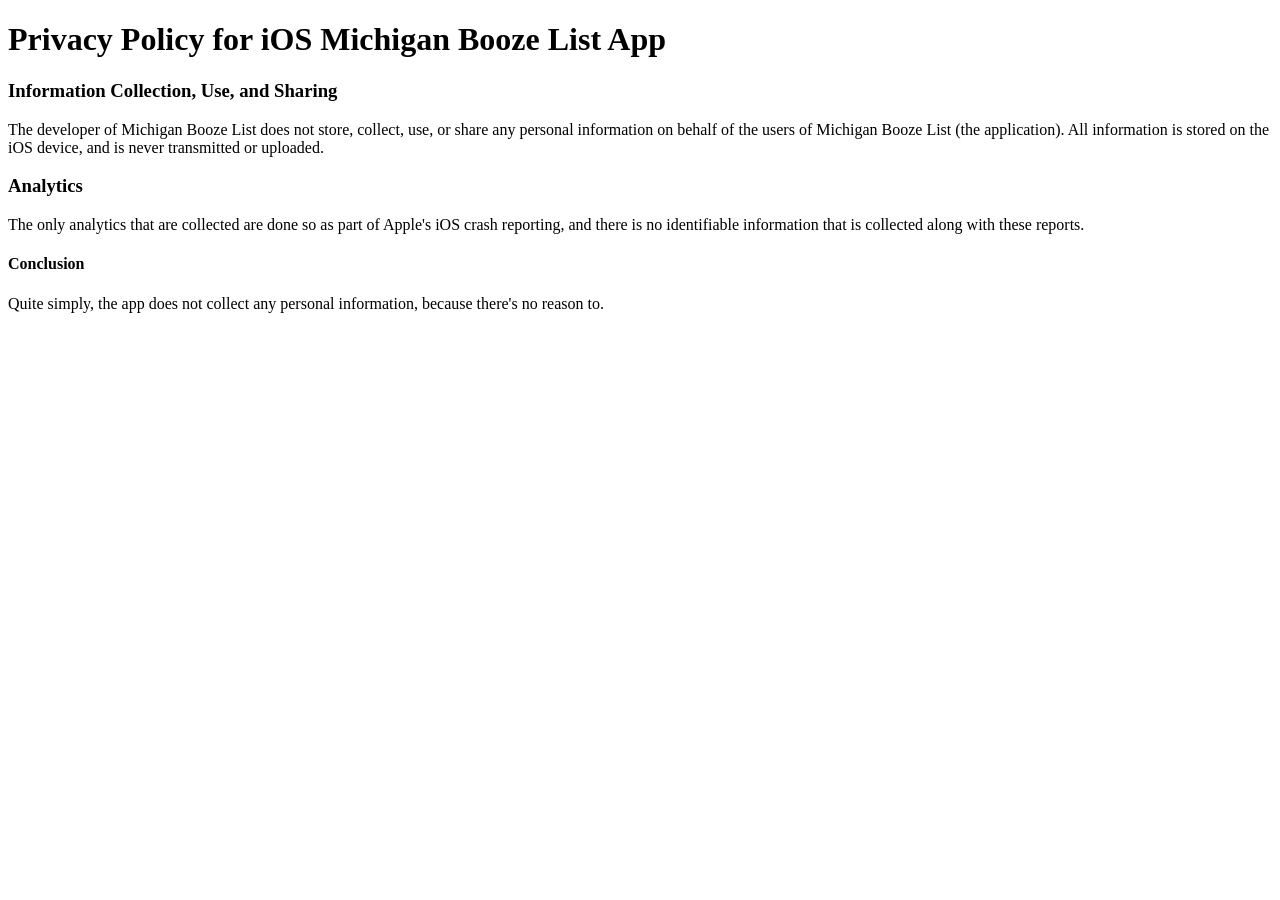
==== booze_list_privacy_policy.html @ b8807eef "added booze list" ====
<!DOCTYPE html>
<html>
<head>
    <title>Michigan Booze List Privacy Policy</title>
</head>
<body>

<h1>Privacy Policy for iOS Michigan Booze List App</h1>


<h3>Information Collection, Use, and Sharing</h3>
<p>
    The developer of Michigan Booze List does not store, collect, use, or share any personal information on behalf of the users of Michigan Booze List (the application). All information is stored on the iOS device, and is never transmitted or uploaded.
</p>

<h3>Analytics</h3>
<p>
    The only analytics that are collected are done so as part of Apple's iOS crash reporting, and there is no identifiable information that is collected along with these reports.
</p>

<h4>Conclusion</h4>
<p>
    Quite simply, the app does not collect any personal information, because there's no reason to.
</p>
</body>
</html>
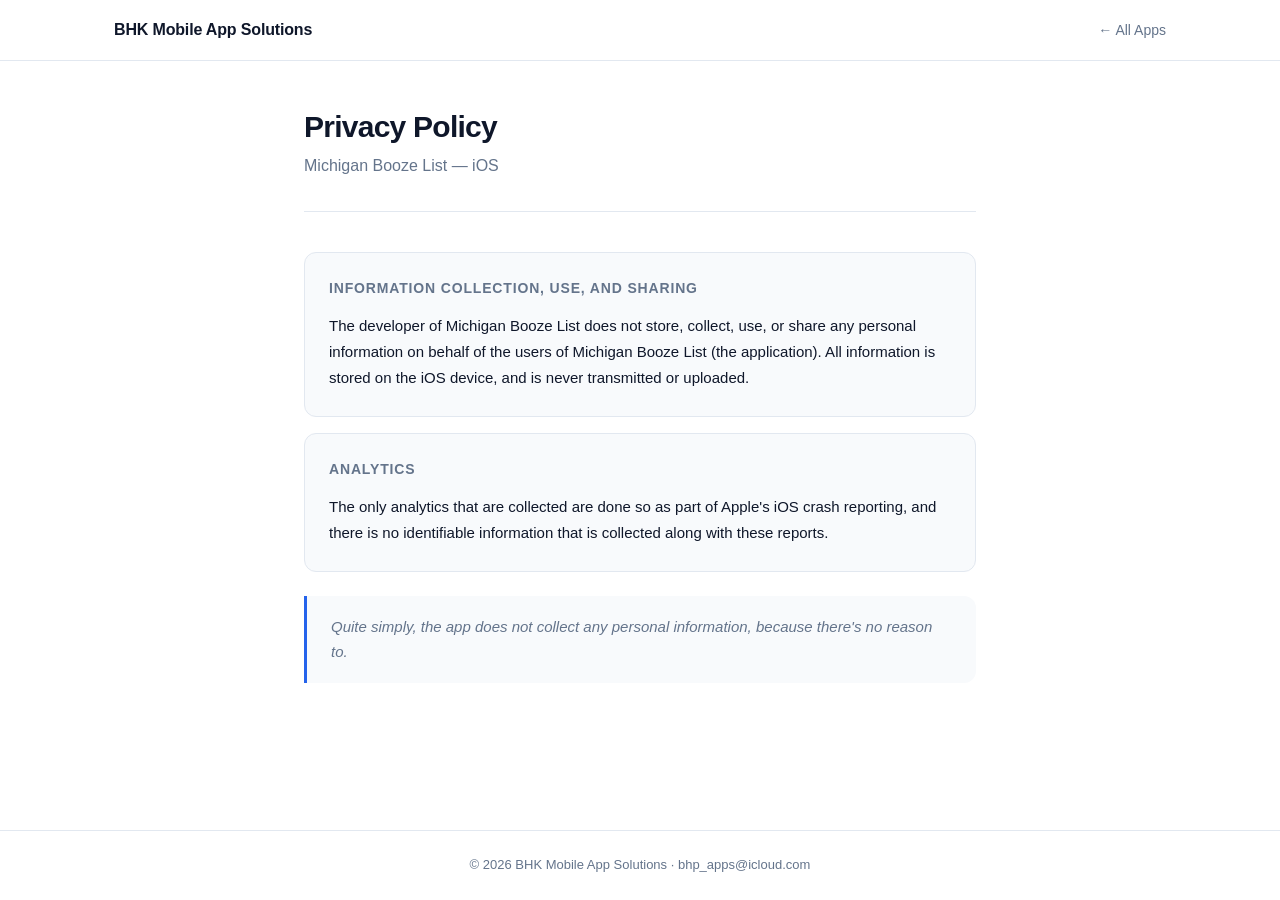
==== commit 0db0b1d1: "update to actual page with content" ====
--- a/booze_list_privacy_policy.html
+++ b/booze_list_privacy_policy.html
@@ -1,26 +1,44 @@
 <!DOCTYPE html>
-<html>
+<html lang="en">
 <head>
-    <title>Michigan Booze List Privacy Policy</title>
+    <meta charset="UTF-8">
+    <meta name="viewport" content="width=device-width, initial-scale=1.0">
+    <title>Michigan Booze List — Privacy Policy · BHK Mobile App Solutions</title>
+    <link rel="stylesheet" href="styles.css">
 </head>
 <body>
+    <header class="site-header">
+        <div class="header-inner">
+            <a href="index.html" class="site-brand">BHK Mobile App Solutions</a>
+            <a href="index.html" class="back-link">← All Apps</a>
+        </div>
+    </header>
 
-<h1>Privacy Policy for iOS Michigan Booze List App</h1>
+    <main>
+        <div class="policy-wrapper">
+            <div class="policy-header">
+                <h1>Privacy Policy</h1>
+                <p class="policy-app-name">Michigan Booze List — iOS</p>
+            </div>
 
+            <div class="policy-section">
+                <h2>Information Collection, Use, and Sharing</h2>
+                <p>The developer of Michigan Booze List does not store, collect, use, or share any personal information on behalf of the users of Michigan Booze List (the application). All information is stored on the iOS device, and is never transmitted or uploaded.</p>
+            </div>
 
-<h3>Information Collection, Use, and Sharing</h3>
-<p>
-    The developer of Michigan Booze List does not store, collect, use, or share any personal information on behalf of the users of Michigan Booze List (the application). All information is stored on the iOS device, and is never transmitted or uploaded.
-</p>
+            <div class="policy-section">
+                <h2>Analytics</h2>
+                <p>The only analytics that are collected are done so as part of Apple's iOS crash reporting, and there is no identifiable information that is collected along with these reports.</p>
+            </div>
 
-<h3>Analytics</h3>
-<p>
-    The only analytics that are collected are done so as part of Apple's iOS crash reporting, and there is no identifiable information that is collected along with these reports.
-</p>
+            <div class="policy-conclusion">
+                <p>Quite simply, the app does not collect any personal information, because there's no reason to.</p>
+            </div>
+        </div>
+    </main>
 
-<h4>Conclusion</h4>
-<p>
-    Quite simply, the app does not collect any personal information, because there's no reason to.
-</p>
+    <footer class="site-footer">
+        <p>© 2026 BHK Mobile App Solutions &middot; <a href="mailto:bhp_apps@icloud.com">bhp_apps@icloud.com</a></p>
+    </footer>
 </body>
 </html>
--- a/styles.css
+++ b/styles.css
@@ -0,0 +1,340 @@
+/* ===== Custom Properties ===== */
+:root {
+  --bg: #ffffff;
+  --bg-subtle: #f8fafc;
+  --text: #0f172a;
+  --text-muted: #64748b;
+  --accent: #2563eb;
+  --border: #e2e8f0;
+  --card-bg: #f8fafc;
+  --badge-ios-bg: #dbeafe;
+  --badge-ios-text: #1e40af;
+  --badge-android-bg: #dcfce7;
+  --badge-android-text: #166534;
+  --radius: 12px;
+  --max-prose: 720px;
+}
+
+@media (prefers-color-scheme: dark) {
+  :root {
+    --bg: #0f172a;
+    --bg-subtle: #1e293b;
+    --text: #f1f5f9;
+    --text-muted: #94a3b8;
+    --accent: #60a5fa;
+    --border: #1e293b;
+    --card-bg: #1e293b;
+    --badge-ios-bg: #172554;
+    --badge-ios-text: #93c5fd;
+    --badge-android-bg: #14532d;
+    --badge-android-text: #86efac;
+  }
+}
+
+/* ===== Reset & Base ===== */
+*, *::before, *::after {
+  box-sizing: border-box;
+  margin: 0;
+  padding: 0;
+}
+
+html {
+  font-size: 16px;
+  -webkit-text-size-adjust: 100%;
+}
+
+body {
+  font-family: -apple-system, BlinkMacSystemFont, 'Segoe UI', Roboto, Helvetica, Arial, sans-serif;
+  background-color: var(--bg);
+  color: var(--text);
+  line-height: 1.6;
+  min-height: 100vh;
+  display: flex;
+  flex-direction: column;
+}
+
+a {
+  color: var(--accent);
+  text-decoration: none;
+}
+
+a:hover {
+  text-decoration: underline;
+}
+
+/* ===== Site Header ===== */
+.site-header {
+  border-bottom: 1px solid var(--border);
+  background: var(--bg);
+  position: sticky;
+  top: 0;
+  z-index: 10;
+}
+
+.header-inner {
+  max-width: 1100px;
+  margin: 0 auto;
+  padding: 0 1.5rem;
+  height: 60px;
+  display: flex;
+  align-items: center;
+  justify-content: space-between;
+}
+
+.site-brand {
+  font-weight: 700;
+  font-size: 1rem;
+  color: var(--text);
+  letter-spacing: -0.01em;
+}
+
+.site-brand:hover {
+  color: var(--accent);
+  text-decoration: none;
+}
+
+.back-link {
+  font-size: 0.875rem;
+  color: var(--text-muted);
+}
+
+.back-link:hover {
+  color: var(--accent);
+  text-decoration: none;
+}
+
+/* ===== Main ===== */
+main {
+  flex: 1;
+}
+
+/* ===== INDEX: Hero ===== */
+.hero {
+  text-align: center;
+  padding: 5rem 1.5rem 3.5rem;
+  max-width: 640px;
+  margin: 0 auto;
+}
+
+.hero h1 {
+  font-size: 2.25rem;
+  font-weight: 800;
+  letter-spacing: -0.03em;
+  line-height: 1.15;
+  margin-bottom: 1rem;
+}
+
+.hero p {
+  color: var(--text-muted);
+  font-size: 1.0625rem;
+  margin-bottom: 1.75rem;
+  line-height: 1.7;
+}
+
+.hero-contact {
+  display: inline-flex;
+  align-items: center;
+  gap: 0.4rem;
+  padding: 0.5rem 1.25rem;
+  border: 1px solid var(--border);
+  border-radius: 999px;
+  font-size: 0.875rem;
+  color: var(--text-muted);
+  transition: border-color 0.15s, color 0.15s;
+}
+
+.hero-contact:hover {
+  border-color: var(--accent);
+  color: var(--accent);
+  text-decoration: none;
+}
+
+/* ===== INDEX: Apps Grid ===== */
+.apps-section {
+  max-width: 1100px;
+  margin: 0 auto;
+  padding: 0 1.5rem 5rem;
+}
+
+.section-label {
+  font-size: 0.75rem;
+  font-weight: 700;
+  text-transform: uppercase;
+  letter-spacing: 0.1em;
+  color: var(--text-muted);
+  margin-bottom: 1.25rem;
+}
+
+.apps-grid {
+  display: grid;
+  grid-template-columns: repeat(auto-fill, minmax(280px, 1fr));
+  gap: 1rem;
+}
+
+.app-card {
+  background: var(--card-bg);
+  border: 1px solid var(--border);
+  border-radius: var(--radius);
+  padding: 1.25rem 1.5rem 1.5rem;
+  display: flex;
+  flex-direction: column;
+  gap: 0.4rem;
+  transition: border-color 0.15s, box-shadow 0.15s;
+  text-decoration: none;
+  color: inherit;
+}
+
+.app-card:hover {
+  border-color: var(--accent);
+  box-shadow: 0 0 0 3px color-mix(in srgb, var(--accent) 10%, transparent);
+  text-decoration: none;
+}
+
+.app-card-top {
+  display: flex;
+  align-items: flex-start;
+  justify-content: space-between;
+  gap: 0.75rem;
+  margin-bottom: 0.25rem;
+}
+
+.app-name {
+  font-weight: 600;
+  font-size: 0.9375rem;
+  line-height: 1.3;
+}
+
+.platform-badge {
+  font-size: 0.65rem;
+  font-weight: 700;
+  padding: 0.2rem 0.55rem;
+  border-radius: 999px;
+  text-transform: uppercase;
+  letter-spacing: 0.06em;
+  white-space: nowrap;
+  flex-shrink: 0;
+  margin-top: 0.1rem;
+}
+
+.platform-badge.ios {
+  background: var(--badge-ios-bg);
+  color: var(--badge-ios-text);
+}
+
+.platform-badge.android {
+  background: var(--badge-android-bg);
+  color: var(--badge-android-text);
+}
+
+.app-description {
+  font-size: 0.8375rem;
+  color: var(--text-muted);
+  line-height: 1.55;
+  flex: 1;
+}
+
+.app-policy-link {
+  font-size: 0.775rem;
+  color: var(--accent);
+  font-weight: 500;
+  margin-top: 0.5rem;
+}
+
+/* ===== POLICY PAGES ===== */
+.policy-wrapper {
+  max-width: var(--max-prose);
+  margin: 0 auto;
+  padding: 3rem 1.5rem 5rem;
+}
+
+.policy-header {
+  margin-bottom: 2.5rem;
+  padding-bottom: 2rem;
+  border-bottom: 1px solid var(--border);
+}
+
+.policy-header h1 {
+  font-size: 1.875rem;
+  font-weight: 800;
+  letter-spacing: -0.025em;
+  line-height: 1.2;
+  margin-bottom: 0.5rem;
+}
+
+.policy-app-name {
+  font-size: 1rem;
+  color: var(--text-muted);
+}
+
+.policy-section {
+  background: var(--card-bg);
+  border: 1px solid var(--border);
+  border-radius: var(--radius);
+  padding: 1.5rem;
+  margin-bottom: 1rem;
+}
+
+.policy-section h2 {
+  font-size: 0.875rem;
+  font-weight: 700;
+  text-transform: uppercase;
+  letter-spacing: 0.06em;
+  color: var(--text-muted);
+  margin-bottom: 0.875rem;
+}
+
+.policy-section p {
+  font-size: 0.9375rem;
+  color: var(--text);
+  line-height: 1.75;
+}
+
+.policy-conclusion {
+  margin-top: 1.5rem;
+  padding: 1.125rem 1.5rem;
+  border-left: 3px solid var(--accent);
+  background: var(--bg-subtle);
+  border-radius: 0 var(--radius) var(--radius) 0;
+}
+
+.policy-conclusion p {
+  font-size: 0.9375rem;
+  color: var(--text-muted);
+  font-style: italic;
+  line-height: 1.7;
+}
+
+/* ===== Site Footer ===== */
+.site-footer {
+  border-top: 1px solid var(--border);
+  padding: 1.5rem;
+  text-align: center;
+}
+
+.site-footer p {
+  font-size: 0.8125rem;
+  color: var(--text-muted);
+}
+
+.site-footer a {
+  color: var(--text-muted);
+}
+
+.site-footer a:hover {
+  color: var(--accent);
+}
+
+/* ===== Responsive ===== */
+@media (max-width: 600px) {
+  .hero h1 {
+    font-size: 1.75rem;
+  }
+
+  .apps-grid {
+    grid-template-columns: 1fr;
+  }
+
+  .policy-header h1 {
+    font-size: 1.5rem;
+  }
+}
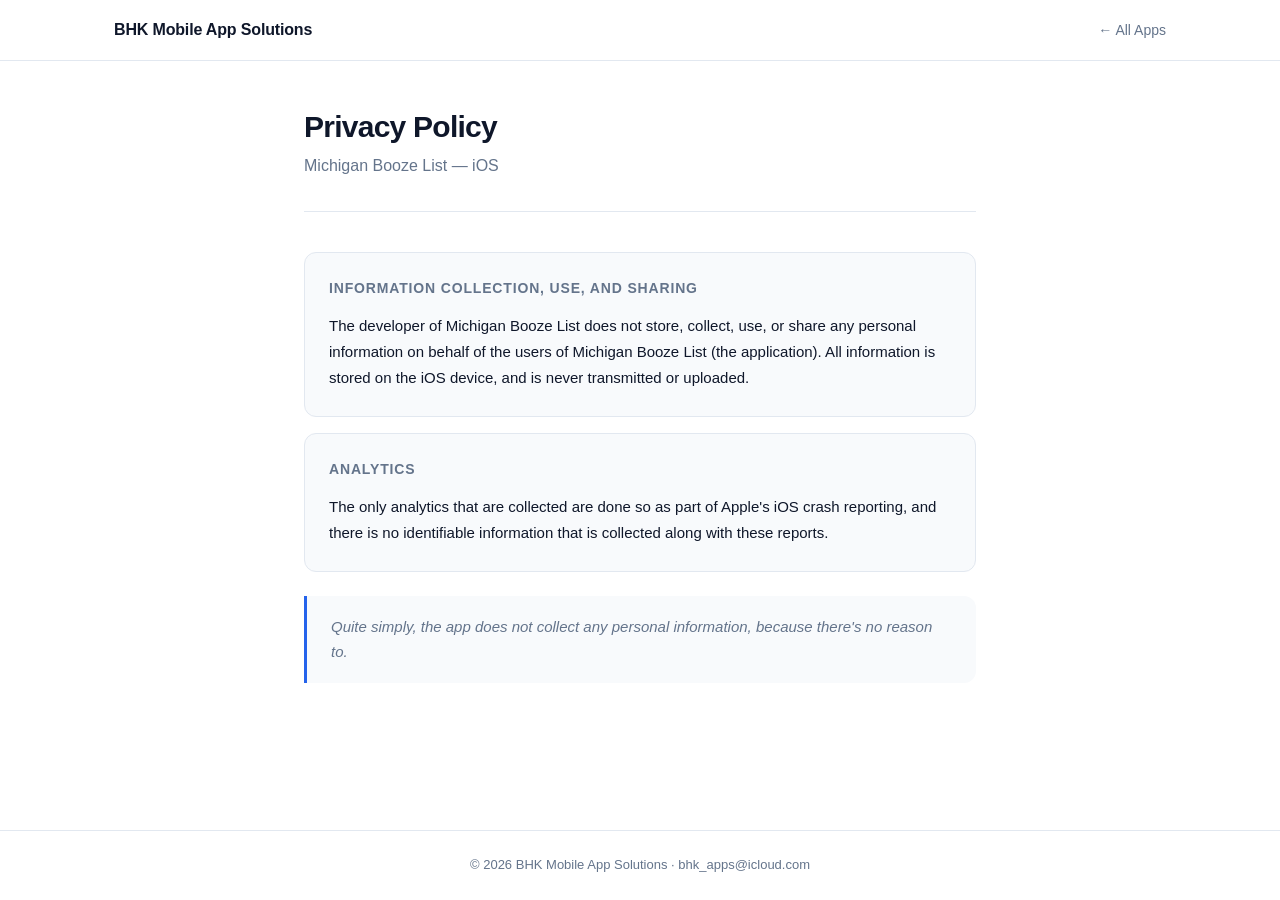
==== commit 5995f41c: "update email" ====
--- a/booze_list_privacy_policy.html
+++ b/booze_list_privacy_policy.html
@@ -38,7 +38,7 @@
     </main>
 
     <footer class="site-footer">
-        <p>© 2026 BHK Mobile App Solutions &middot; <a href="mailto:bhp_apps@icloud.com">bhp_apps@icloud.com</a></p>
+        <p>© 2026 BHK Mobile App Solutions &middot; <a href="mailto:bhk_apps@icloud.com">bhk_apps@icloud.com</a></p>
     </footer>
 </body>
 </html>
